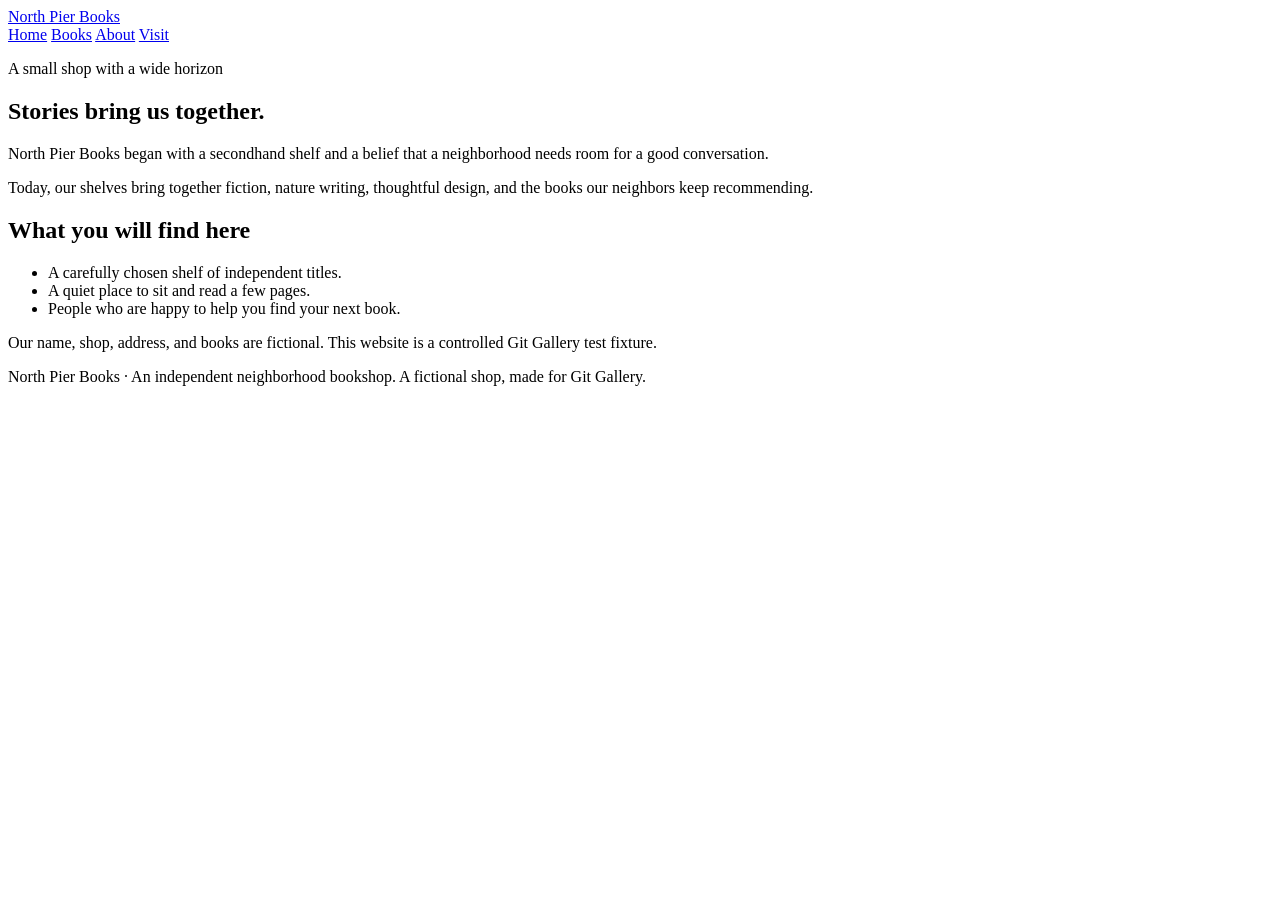
==== about.html @ 180a049f "feat: introduce the About page and navigation" ====
<!doctype html>
<html lang="en">
<head>
    <meta charset="utf-8">
    <meta name="viewport" content="width=device-width, initial-scale=1">
    <title>Our story | North Pier Books</title>
    <link rel="stylesheet" href="styles.css">
</head>
<body>
    <header class="site-header">
        <a class="brand" href="index.html">North Pier Books</a>
        <nav aria-label="Main navigation"><a href="index.html">Home</a> <a href="index.html#books">Books</a> <a href="about.html">About</a> <a href="index.html#visit">Visit</a></nav>
    </header>
    <main>
        <section class="story"><p class="eyebrow">A small shop with a wide horizon</p><h1>Stories bring us together.</h1><p class="lede">North Pier Books began with a secondhand shelf and a belief that a neighborhood needs room for a good conversation.</p><p>Today, our shelves bring together fiction, nature writing, thoughtful design, and the books our neighbors keep recommending.</p><h2>What you will find here</h2><ul><li>A carefully chosen shelf of independent titles.</li><li>A quiet place to sit and read a few pages.</li><li>People who are happy to help you find your next book.</li></ul><p>Our name, shop, address, and books are fictional. This website is a controlled Git Gallery test fixture.</p></section>
    </main>
    <footer class="site-footer">
        <span>North Pier Books · An independent neighborhood bookshop.</span>
        <span>A fictional shop, made for Git Gallery.</span>
    </footer>
</body>
</html>
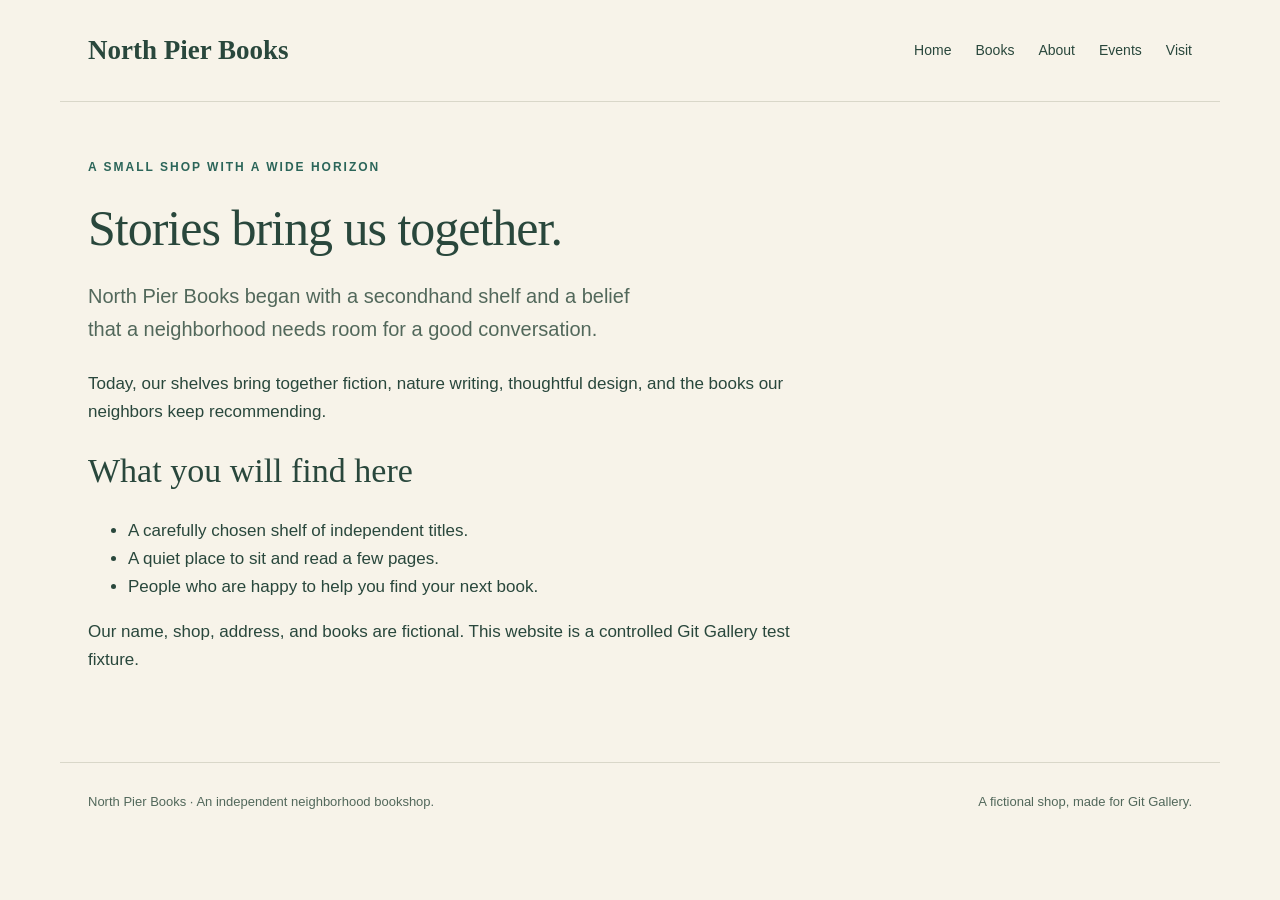
==== commit f120517c: "feat: add a local PNG favicon" ====
--- a/about.html
+++ b/about.html
@@ -5,11 +5,12 @@
     <meta name="viewport" content="width=device-width, initial-scale=1">
     <title>Our story | North Pier Books</title>
     <link rel="stylesheet" href="styles.css">
+    <link rel="icon" type="image/png" href="assets/favicon.png">
 </head>
 <body>
     <header class="site-header">
         <a class="brand" href="index.html">North Pier Books</a>
-        <nav aria-label="Main navigation"><a href="index.html">Home</a> <a href="index.html#books">Books</a> <a href="about.html">About</a> <a href="index.html#visit">Visit</a></nav>
+        <nav aria-label="Main navigation"><a href="index.html">Home</a> <a href="index.html#books">Books</a> <a href="about.html">About</a> <a href="events.html">Events</a> <a href="index.html#visit">Visit</a></nav>
     </header>
     <main>
         <section class="story"><p class="eyebrow">A small shop with a wide horizon</p><h1>Stories bring us together.</h1><p class="lede">North Pier Books began with a secondhand shelf and a belief that a neighborhood needs room for a good conversation.</p><p>Today, our shelves bring together fiction, nature writing, thoughtful design, and the books our neighbors keep recommending.</p><h2>What you will find here</h2><ul><li>A carefully chosen shelf of independent titles.</li><li>A quiet place to sit and read a few pages.</li><li>People who are happy to help you find your next book.</li></ul><p>Our name, shop, address, and books are fictional. This website is a controlled Git Gallery test fixture.</p></section>
--- a/styles.css
+++ b/styles.css
@@ -0,0 +1,38 @@
+* { box-sizing: border-box; }
+body { margin: 0; background: #f7f3e9; color: #29473c; font-family: Arial, Helvetica, sans-serif; font-size: 17px; line-height: 1.65; }
+a { color: #2b6559; text-underline-offset: 5px; }
+.site-header, main, .site-footer { max-width: 1160px; margin: 0 auto; padding: 28px; }
+.site-header { display: flex; align-items: center; justify-content: space-between; gap: 24px; flex-wrap: wrap; border-bottom: 1px solid #d9d7c9; }
+.brand { color: #29473c; font-family: Georgia, serif; font-size: 27px; font-weight: bold; text-decoration: none; }
+nav { display: flex; gap: 24px; flex-wrap: wrap; font-size: 14px; }
+nav a { color: #29473c; text-decoration: none; }
+main { padding-top: 56px; padding-bottom: 64px; }
+h1, h2, h3, p { margin-top: 0; }
+h1 { font-family: Georgia, serif; font-size: 50px; font-weight: normal; line-height: 1.1; letter-spacing: -1px; margin-bottom: 24px; }
+h2 { font-family: Georgia, serif; font-size: 34px; font-weight: normal; line-height: 1.25; margin-bottom: 24px; }
+h3 { font-family: Georgia, serif; font-size: 23px; font-weight: normal; line-height: 1.3; }
+.eyebrow { color: #2b6559; font-size: 12px; font-weight: bold; letter-spacing: 2px; text-transform: uppercase; margin-bottom: 20px; }
+.lede { font-size: 20px; color: #52685b; max-width: 570px; }
+.hero { display: flex; align-items: center; flex-wrap: wrap; gap: 36px; }
+.hero-copy { flex: 1 1 360px; }
+.hero-art { width: 440px; max-width: 100%; height: auto; border-radius: 8px; }
+.button { display: inline-block; background: #2b6559; color: #ffffff; padding: 12px 22px; border-radius: 4px; text-decoration: none; font-size: 14px; font-weight: bold; }
+section + section { margin-top: 64px; }
+.shelf { display: block; flex-wrap: wrap; gap: 20px; }
+.book { flex: 1 1 240px; padding: 26px; background: #fffdf7; border: 1px solid #dedacc; border-top: 4px solid #2b6559; border-radius: 4px; margin-bottom: 16px; }
+.book h3 { font-size: 23px; }
+.book p { color: #52685b; }
+.category { font-size: 11px; font-weight: bold; letter-spacing: 2px; text-transform: uppercase; }
+.price { color: #29473c; font-size: 18px; font-weight: bold; }
+.visit { display: flex; gap: 40px; flex-wrap: wrap; background: #e6ecdf; padding: 34px; border-radius: 8px; }
+.visit div { flex: 1 1 280px; }
+.visit p { margin-bottom: 8px; }
+.announcement { background: #2b6559; color: #ffffff; padding: 34px; border-radius: 8px; }
+.announcement p { max-width: 720px; margin-bottom: 0; }
+.noticeboard { display: flex; flex-wrap: wrap; gap: 28px; }
+.notice { flex: 1 1 300px; border-top: 2px solid #c6cdbd; padding-top: 22px; }
+.story { max-width: 740px; }
+.story p { margin-bottom: 24px; }
+.event { padding: 26px 0; border-bottom: 1px solid #d9d7c9; }
+.event p { margin-bottom: 8px; max-width: 760px; }
+.site-footer { display: flex; justify-content: space-between; flex-wrap: wrap; gap: 18px; border-top: 1px solid #d9d7c9; font-size: 13px; color: #52685b; }
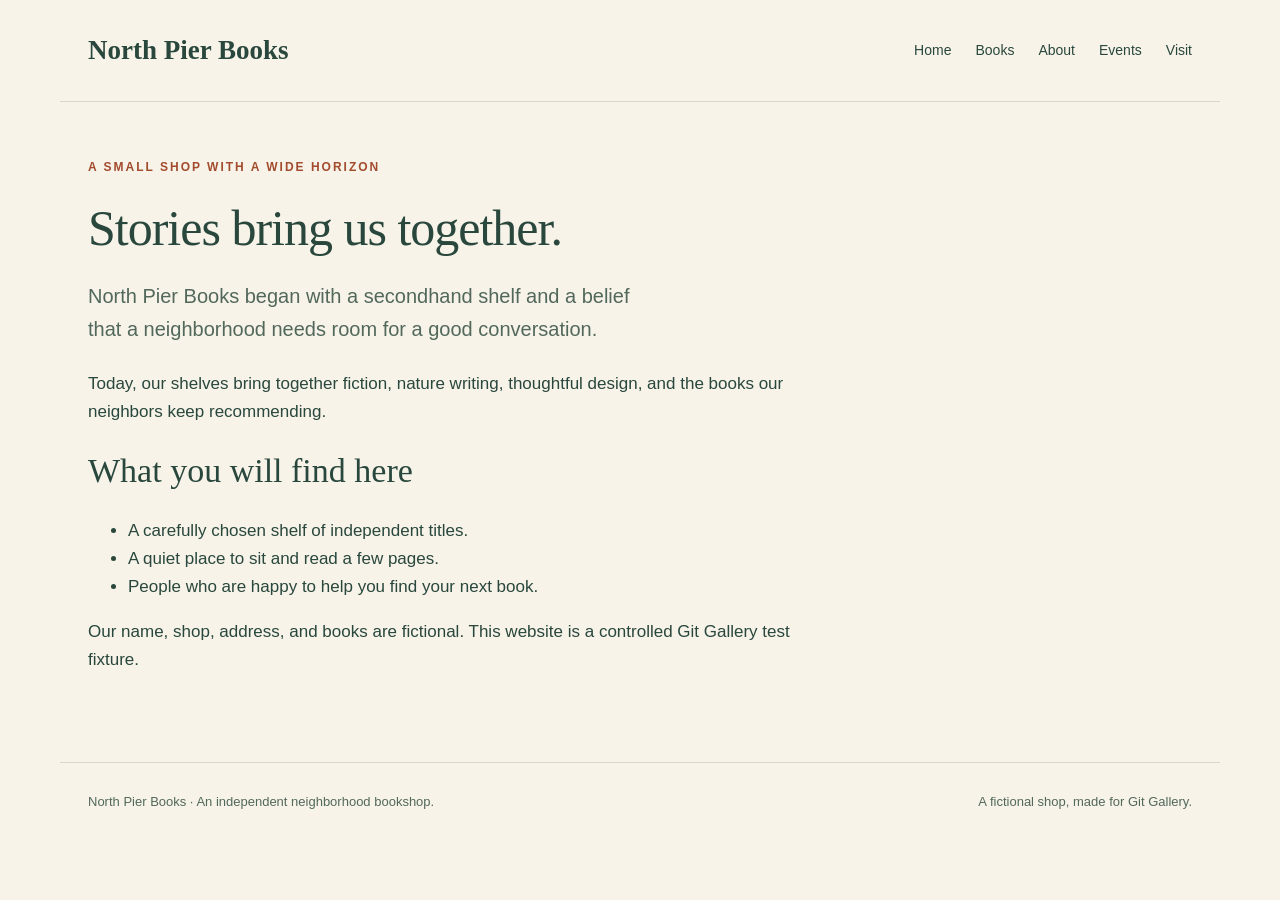
==== commit eaa90caf: "fix: restore the About page and comfortable shelf spacing" ====
--- a/about.html
+++ b/about.html
@@ -5,7 +5,6 @@
     <meta name="viewport" content="width=device-width, initial-scale=1">
     <title>Our story | North Pier Books</title>
     <link rel="stylesheet" href="styles.css">
-    <link rel="icon" type="image/png" href="assets/favicon.png">
 </head>
 <body>
     <header class="site-header">
--- a/styles.css
+++ b/styles.css
@@ -1,6 +1,6 @@
 * { box-sizing: border-box; }
 body { margin: 0; background: #f7f3e9; color: #29473c; font-family: Arial, Helvetica, sans-serif; font-size: 17px; line-height: 1.65; }
-a { color: #2b6559; text-underline-offset: 5px; }
+a { color: #a24b2d; text-underline-offset: 5px; }
 .site-header, main, .site-footer { max-width: 1160px; margin: 0 auto; padding: 28px; }
 .site-header { display: flex; align-items: center; justify-content: space-between; gap: 24px; flex-wrap: wrap; border-bottom: 1px solid #d9d7c9; }
 .brand { color: #29473c; font-family: Georgia, serif; font-size: 27px; font-weight: bold; text-decoration: none; }
@@ -11,15 +11,15 @@
 h1 { font-family: Georgia, serif; font-size: 50px; font-weight: normal; line-height: 1.1; letter-spacing: -1px; margin-bottom: 24px; }
 h2 { font-family: Georgia, serif; font-size: 34px; font-weight: normal; line-height: 1.25; margin-bottom: 24px; }
 h3 { font-family: Georgia, serif; font-size: 23px; font-weight: normal; line-height: 1.3; }
-.eyebrow { color: #2b6559; font-size: 12px; font-weight: bold; letter-spacing: 2px; text-transform: uppercase; margin-bottom: 20px; }
+.eyebrow { color: #a24b2d; font-size: 12px; font-weight: bold; letter-spacing: 2px; text-transform: uppercase; margin-bottom: 20px; }
 .lede { font-size: 20px; color: #52685b; max-width: 570px; }
 .hero { display: flex; align-items: center; flex-wrap: wrap; gap: 36px; }
 .hero-copy { flex: 1 1 360px; }
 .hero-art { width: 440px; max-width: 100%; height: auto; border-radius: 8px; }
-.button { display: inline-block; background: #2b6559; color: #ffffff; padding: 12px 22px; border-radius: 4px; text-decoration: none; font-size: 14px; font-weight: bold; }
+.button { display: inline-block; background: #a24b2d; color: #ffffff; padding: 12px 22px; border-radius: 4px; text-decoration: none; font-size: 14px; font-weight: bold; }
 section + section { margin-top: 64px; }
-.shelf { display: block; flex-wrap: wrap; gap: 20px; }
-.book { flex: 1 1 240px; padding: 26px; background: #fffdf7; border: 1px solid #dedacc; border-top: 4px solid #2b6559; border-radius: 4px; margin-bottom: 16px; }
+.shelf { display: flex; flex-wrap: wrap; gap: 20px; }
+.book { flex: 1 1 240px; padding: 26px; background: #fffdf7; border: 1px solid #dedacc; border-top: 4px solid #a24b2d; border-radius: 4px; margin-bottom: 16px; }
 .book h3 { font-size: 23px; }
 .book p { color: #52685b; }
 .category { font-size: 11px; font-weight: bold; letter-spacing: 2px; text-transform: uppercase; }
@@ -27,7 +27,7 @@
 .visit { display: flex; gap: 40px; flex-wrap: wrap; background: #e6ecdf; padding: 34px; border-radius: 8px; }
 .visit div { flex: 1 1 280px; }
 .visit p { margin-bottom: 8px; }
-.announcement { background: #2b6559; color: #ffffff; padding: 34px; border-radius: 8px; }
+.announcement { background: #a24b2d; color: #ffffff; padding: 34px; border-radius: 8px; }
 .announcement p { max-width: 720px; margin-bottom: 0; }
 .noticeboard { display: flex; flex-wrap: wrap; gap: 28px; }
 .notice { flex: 1 1 300px; border-top: 2px solid #c6cdbd; padding-top: 22px; }
